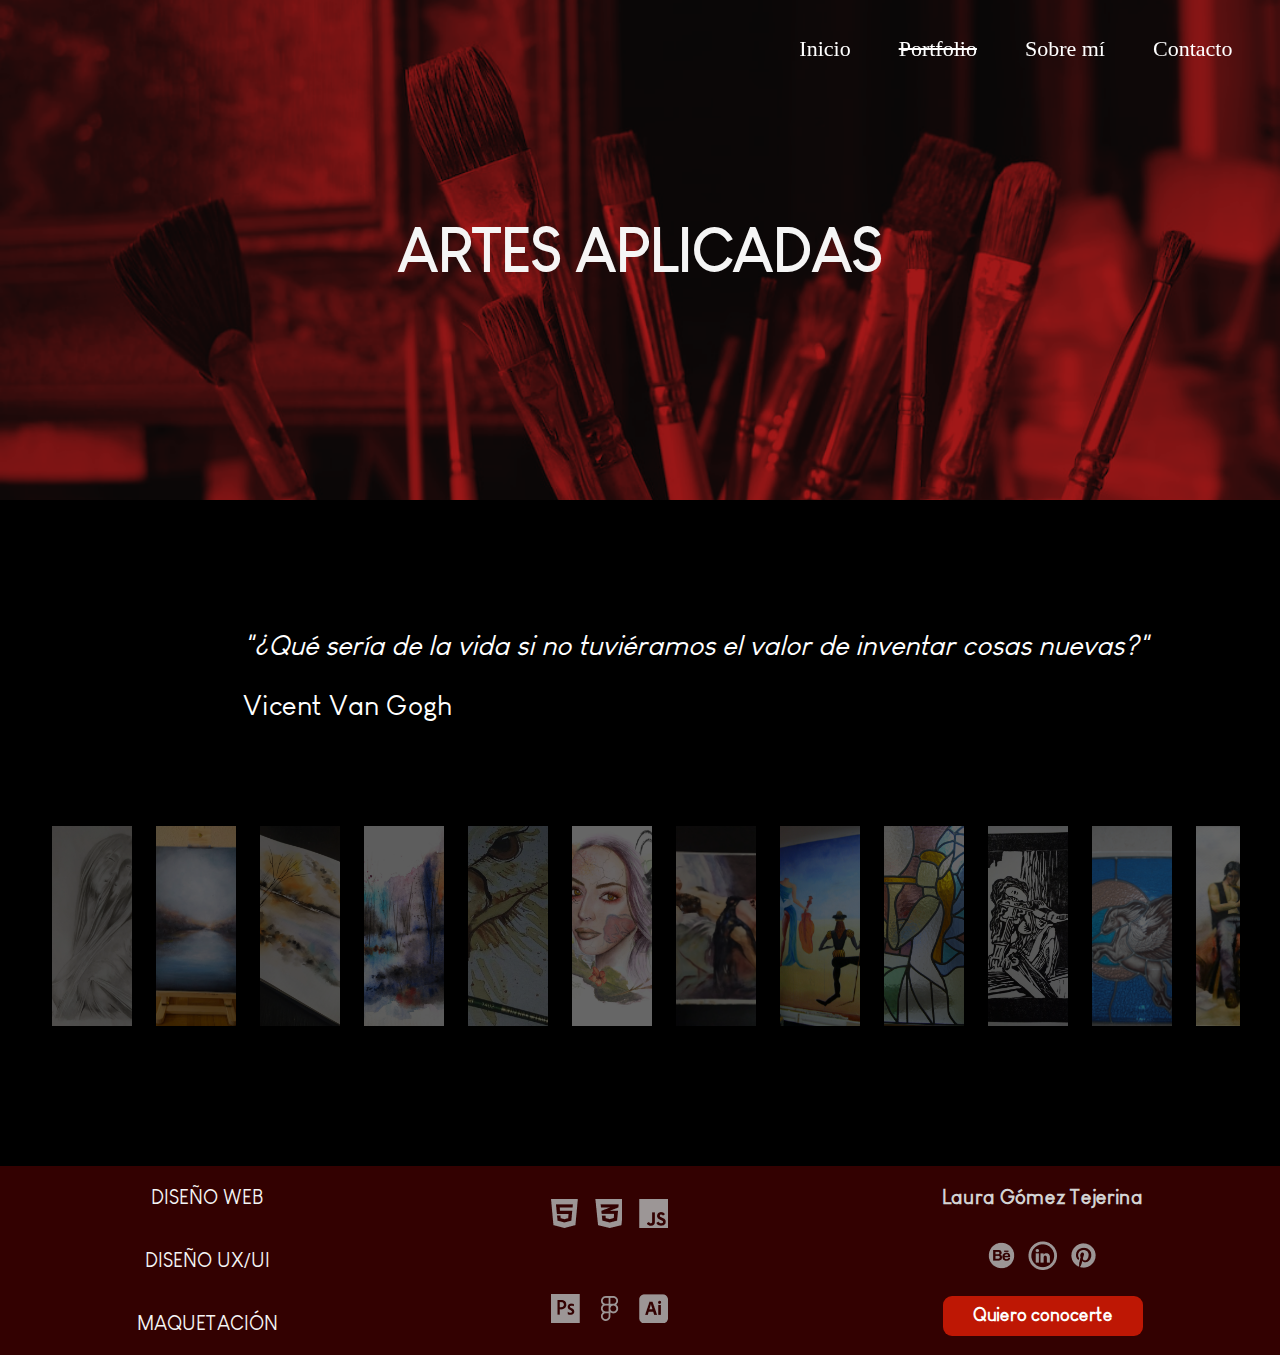
==== artes.html @ 0c8c035a "subir archivo" ====
<html lang="en">

<head>
    <meta charset="UTF-8">
    <title>Artes</title>
    <link rel="stylesheet" href="styleportfolio.css">

</head>

<body>
    <header>
        <nav>
            <a href="index.html">Inicio</a>
            <a class="uea">Portfolio</a>
            <a href="inicio.html">Sobre mí</a>
            <a href="inicio.html">Contacto</a>
        </nav>
    </header>

    <div id="portadaart">
        <h1>ARTES APLICADAS</h1>
    </div>
    <div id="frase">
        <p id="dicho">"¿Qué sería de la vida si no tuviéramos el valor de inventar cosas nuevas?"</p>
        <p id="autor">Vicent Van Gogh</p>
    </div>
    <section id="contenedor">
        <div id="abierto">
        <span onclick="cerrar()"><img src="cerrar.png"></span>
        <img id="grande">
        </div>

        <div class="galeria">
            <img class="imagen" src="img/artes/velada.jpg" onclick="myFunction(this)">
            <img class="imagen" src="img/artes/azul.jpg" onclick="myFunction(this)">
            <img class="imagen" src="img/artes/acuarelaabs.jpg" onclick="myFunction(this)">
            <img class="imagen" src="img/artes/acuarelamorabs.jpg" onclick="myFunction(this)">
            <img class="imagen" src="img/artes/aguila.jpg" onclick="myFunction(this)">
            <img class="imagen" src="img/artes/comp_digital.jpg" onclick="myFunction(this)">
            <img class="imagen" src="img/artes/dormida.jpg" onclick="myFunction(this)">
            <img class="imagen" src="img/artes/mural_dali.jpg" onclick="myFunction(this)">
            <img class="imagen" src="img/artes/hada.jpg" onclick="myFunction(this)">
            <img class="imagen" src="img/artes/linograbado.jpg" onclick="myFunction(this)">
            <img class="imagen" src="img/artes/pegaso.jpg" onclick="myFunction(this)">
            <img class="imagen" src="img/artes/saxo.jpg" onclick="myFunction(this)">
            <img class="imagen" src="img/artes/se%C3%B1or.jpg" onclick="myFunction(this)">
            <img class="imagen" src="img/artes/sorolla.jpg" onclick="myFunction(this)">
            <img class="imagen" src="img/artes/vidrieraabs.jpg" onclick="myFunction(this)">
        </div>
</section>
        <script src="js-animaciones.css"></script>
</body>
<section id="footer">

    <div id="Servicios">
        <p id="Diseño">DISEÑO WEB</p>
        <p id="UX">DISEÑO UX/UI</p>
        <p id="Maquetacion">MAQUETACIÓN</p>
    </div>
    <div id="herramientas">
        <img src="assets/codigo.png"> 
        <img src="assets/edicion.png">
    </div>
    <div id="Contactar">
        <div id="redes">
            <a>Laura Gómez Tejerina</a> <br>
            <div id="logos">
                <a href="https://www.behance.net/lauragmez43"><img src="assets/Behance.png">
                </a>
                <a href="https://www.linkedin.com/in/laura-gomez-tejerina/">
                    <img src="assets/LINKEDIN.png">
                </a>
                <a href="https://www.pinterest.es/gmeztj/">
                    <img src="assets/pinterest.png">
                </a>
            </div>
            <div id="boton">
                <a href="mailto:lau1rag@gmail.com">Quiero conocerte</a>
            </div>
        </div>
    </div>
</section>
---- styleportfolio.css ----
keyframes ampliar {
  from {
    opacity: 0.2;
  }

  to {
    opacity: 1;
  }
}

@font-face{
    font-family: louis;
    src:url(assets/Louis.ttf);
}

@font-face{
    font-family: Signatie;
    src:url(assets/Signatie.ttf);
}

html {
    transition-duration: 3s;
}

@font-face{
    font-family: big;
    src:url(assets/big.ttf);
}

@font-face{
    font-family: grafiti;
    src:url(assets/Brush.ttf);
}

body {
    background-color: black;
    width: 100%;
    margin: 0;
}

.uea {
    text-decoration: line-through;
}

nav {
    position: absolute;
    position: fixed;
    top:4%;
    right: 2%;
}

nav a {
    color: white;
    text-decoration: none;
    font-family: big;
    font-size: 22px;
    margin: 1em;
    height: 20px;
    width: 100%;
}

nav a:hover {
    text-decoration: underline;
    text-decoration-color: red;
    text-decoration-style: solid;
}


#portadaart {
    height: 500px;
    width: 100%;
    background-image: url(img/artes/pinceles.png);
    background-size: cover;
    background-position: center;
    background-repeat: no-repeat;
    display: grid;
    justify-content: center;
    align-content: center;
    color: whitesmoke;
    font-family: louis;
    font-size: 30;
    }

#portadarest {
    height: 500px;
    width: 100%;
    background-image: url(img/restauracion/ruinas.png);
    background-size: cover;
    background-position: center;
    background-repeat: no-repeat;
    display: grid;
    justify-content: center;
    align-content: center;
    color: whitesmoke;
    font-family: louis;
    font-size: 30;
    margin-bottom: 10%;
    }

#portadadis {
    height: 500px;
    width: 100%;
    background-image: url(img/design/distone.png);
    background-size: cover;
    background-position: center;
    background-repeat: no-repeat;
    display: grid;
    justify-content: center;
    align-content: center;
    color: whitesmoke;
    font-family: louis;
    font-size: 30;
}

#contenido {
    display: grid;
    display: flex;
    grid-gap: 10%;
}

#frase {
    color: white;
    padding-left: 19%;
    padding-top: 8%;
    padding-right: 5%;
    font-family: Louis;
    font-size: 28;
}

#dicho {
    font-style: italic;
}

#portfolio {
    display: grid;
    justify-items: center;
    align-items: center;
    padding: 10%;
}

#portfolio a {
    background-image: url(img/design/LUMINOSO.svg);
    background-repeat: no-repeat;
    text-decoration: none;
    color:white;
    font-family: big;
    font-size: 27;
    height: 150px;
    width: 400px;
    display: grid;
    align-items: center;
    justify-items: center;
}

#portfolio img {
    width: 600px;
    height: 300px;
}

#portfolio a:hover {
   filter: drop-shadow(16px 16px 20px red);
   font-size: 35; 
}

/*Galeria*/
#contenedor {
    display: grid;
    justify-items: center;
}

#abierto img {
    height: 500px;
    display: none;
    transition: all 0.5s;
    animation: ampliar;
    
}

.galeria {
    display: flex;
    margin: 5% 25% 10% 25%;
    align-self: center;
    overflow: auto;
}

.galeria img{
    height: 200px;
    width: 80px;
    opacity: 0.4;
}

.galeria img:hover {
    opacity: 100;
    transform:scale(130%);
}

.galeria::-webkit-scrollbar {
    -webkit-appearance: none;
}

.galeria::-webkit-scrollbar:vertical {
    background-color: #000;
}

.galeria::-webkit-scrollbar-button:increment,.contenedor::-webkit-scrollbar-button {
    display: none;
} 

.galeria::-webkit-scrollbar:horizontal {
    height: 5px;
}

.galeria::-webkit-scrollbar-thumb {
    background-color: #000;
    border: 0.5px solid dimgrey;
    border-radius: 20px;
}


/*Galería*/


#footer {
    display: grid;
    color: black;
    width: auto;
    grid-template-columns: auto auto auto;
    background-repeat: no-repeat;
    background-size: cover;
    background-position: right;
    background-color: rgba(255,4,5,0.2);
}

#Servicios {
    display: grid; 
    justify-items: center;
    font-family: Louis;
    color: whitesmoke;
    font-size: 20px;
    width: 100%;
}


#Contactar { 
    display: grid;
    justify-items: center;
    align-items: center;
}

#herramientas {
    display: grid;
    justify-items: center;
    align-items: center;
}

#redes {
    color: lightgrey;
    font-family: Louis;
    font-size: 20;
    font-weight: bold;
    display: grid;
    justify-items: center;
    align-items: center;
}

#redes a {
    display: grid;
    display: flex;
    grid-template-columns: 20px;
    justify-content: center;
}

#redes img {
    display:flex;
}

#logos {
    display: grid;
    display: flex;
    grid-template-columns: 20px 20px 20px;
    grid-gap: 2%;
    justify-content: center;
    margin-top: 2%;
}

#logos a{
    margin: 6%;
    transform: 30px;
}

#boton {
    padding-top: 10%;
    display: grid;
    display: flex;
    justify-content: center;
}

#boton a {
    align-items: center;
    background-color: #be1704;
    width: 200px;
    height: 40px;
    border-radius: 0.5em;
    font-size: 18;
    text-decoration: none;
    color: white;
 }

#boton:hover { 
    transform: scale(120%);
    color: black;
    opacity: 70%;
}

#titulopag {
    font-size: 40;
    padding-left: 10%;
    padding-top: 5%;
    font-weight: bold;
}

.imagen {
  flex:100%;
  object-fit:cover;
  margin:1%;
}

 
@media only screen and (max-width: 600px) {
 .galeria {
     width: 400px;
     }
}
@media only screen and (max-width: 600px) {
 #contenido {
     width: 300px;
     display:flex;
     }
}

@media only screen and (max-width: 600px) {
 #portfolio a{
    transform: scale(60%);
    }
}
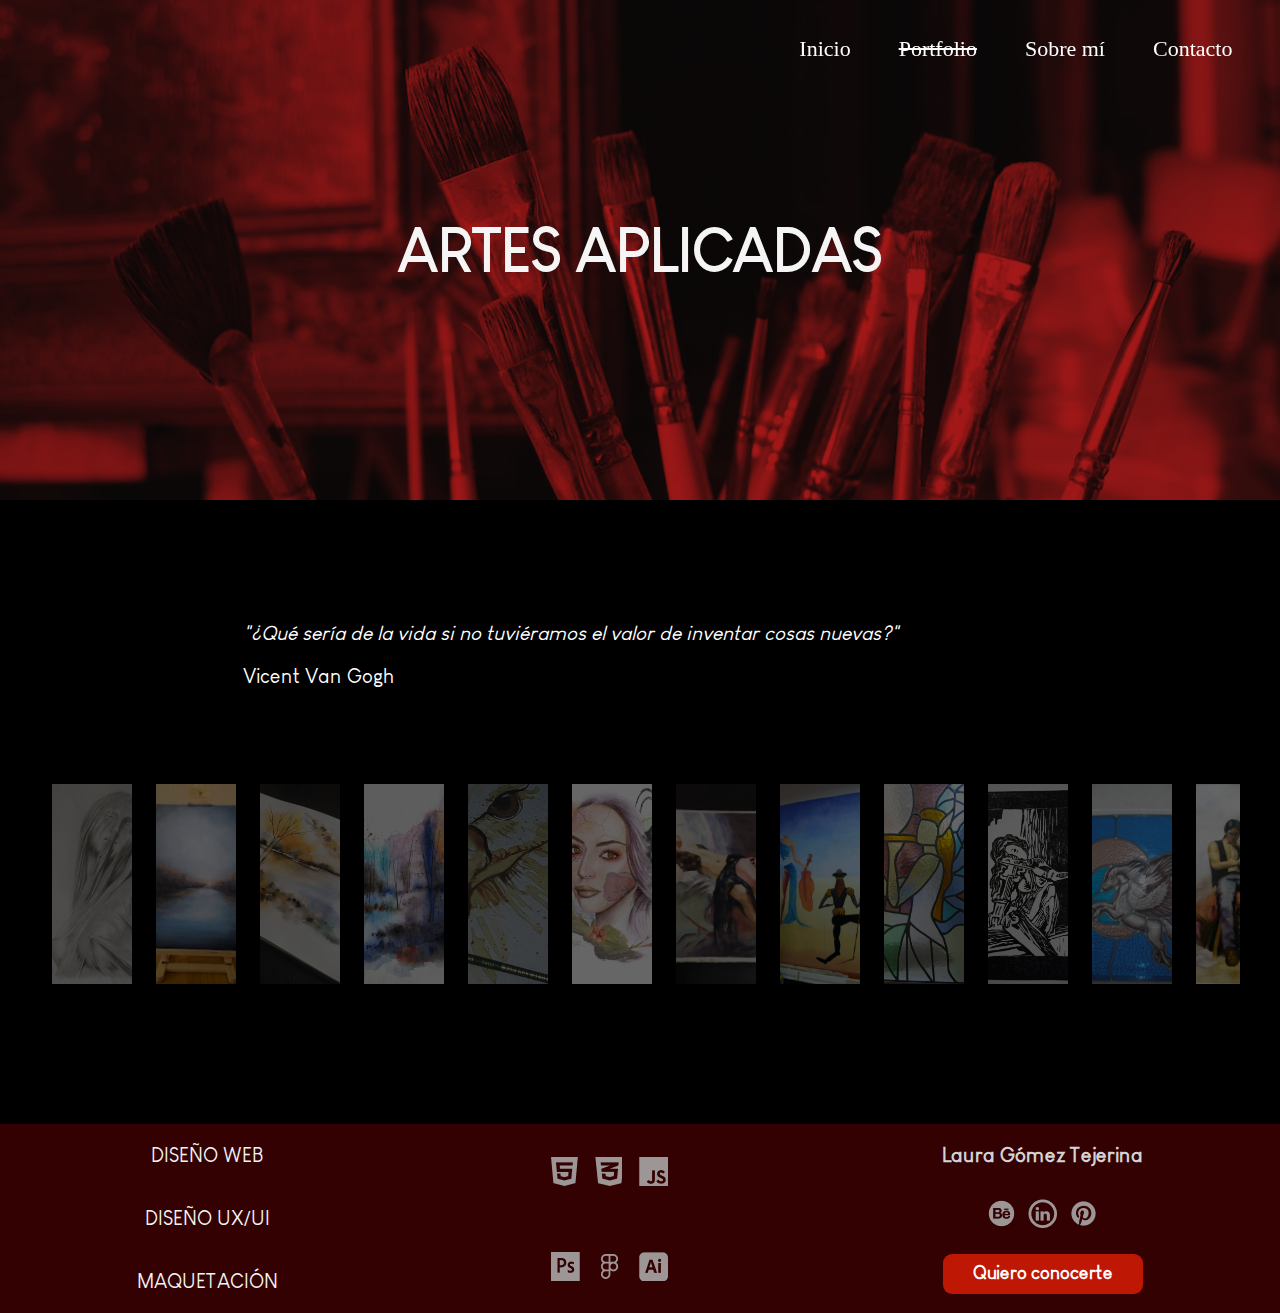
==== commit a483c35c: "Update artes.html" ====
--- a/artes.html
+++ b/artes.html
@@ -49,7 +49,7 @@
         </div>
 </section>
         <script src="js-animaciones.css"></script>
-</body>
+
 <section id="footer">
 
     <div id="Servicios">
@@ -79,4 +79,6 @@
             </div>
         </div>
     </div>
-</section>+</section> 
+</body>
+</html>
--- a/styleportfolio.css
+++ b/styleportfolio.css
@@ -35,7 +35,8 @@
 
 body {
     background-color: black;
-    width: 100%;
+    background-size: cover;
+    width: auto;
     margin: 0;
 }
 
@@ -57,7 +58,7 @@
     font-size: 22px;
     margin: 1em;
     height: 20px;
-    width: 100%;
+    width: auto;
 }
 
 nav a:hover {
@@ -66,10 +67,9 @@
     text-decoration-style: solid;
 }
 
-
 #portadaart {
     height: 500px;
-    width: 100%;
+    width: auto;
     background-image: url(img/artes/pinceles.png);
     background-size: cover;
     background-position: center;
@@ -84,7 +84,7 @@
 
 #portadarest {
     height: 500px;
-    width: 100%;
+    width: auto;
     background-image: url(img/restauracion/ruinas.png);
     background-size: cover;
     background-position: center;
@@ -100,7 +100,7 @@
 
 #portadadis {
     height: 500px;
-    width: 100%;
+    width: auto;
     background-image: url(img/design/distone.png);
     background-size: cover;
     background-position: center;
@@ -116,7 +116,9 @@
 #contenido {
     display: grid;
     display: flex;
-    grid-gap: 10%;
+    grid-gap: 5%;
+    margin-bottom: 10%;
+    margin-top: 10%;
 }
 
 #frase {
@@ -125,7 +127,7 @@
     padding-top: 8%;
     padding-right: 5%;
     font-family: Louis;
-    font-size: 28;
+    font-size: 20;
 }
 
 #dicho {
@@ -136,7 +138,7 @@
     display: grid;
     justify-items: center;
     align-items: center;
-    padding: 10%;
+    width:auto;
 }
 
 #portfolio a {
@@ -167,6 +169,7 @@
 #contenedor {
     display: grid;
     justify-items: center;
+    width: auto;
 }
 
 #abierto img {
@@ -182,6 +185,7 @@
     margin: 5% 25% 10% 25%;
     align-self: center;
     overflow: auto;
+    width: auto;
 }
 
 .galeria img{
@@ -327,15 +331,15 @@
 }
 
  
-@media only screen and (max-width: 600px) {
+@media only screen and (max-width: 450px) {
  .galeria {
-     width: 400px;
+     width: 300px;
      }
 }
 @media only screen and (max-width: 600px) {
  #contenido {
-     width: 300px;
-     display:flex;
+     width: auto;
+     display:grid;
      }
 }
 
@@ -343,9 +347,12 @@
  #portfolio a{
     transform: scale(60%);
     }
-}
-
-
-
-
-    +@media only screen and (max-width: 600px) {
+ nav a{
+    font-family: 20;
+    }
+
+
+
+
+    
